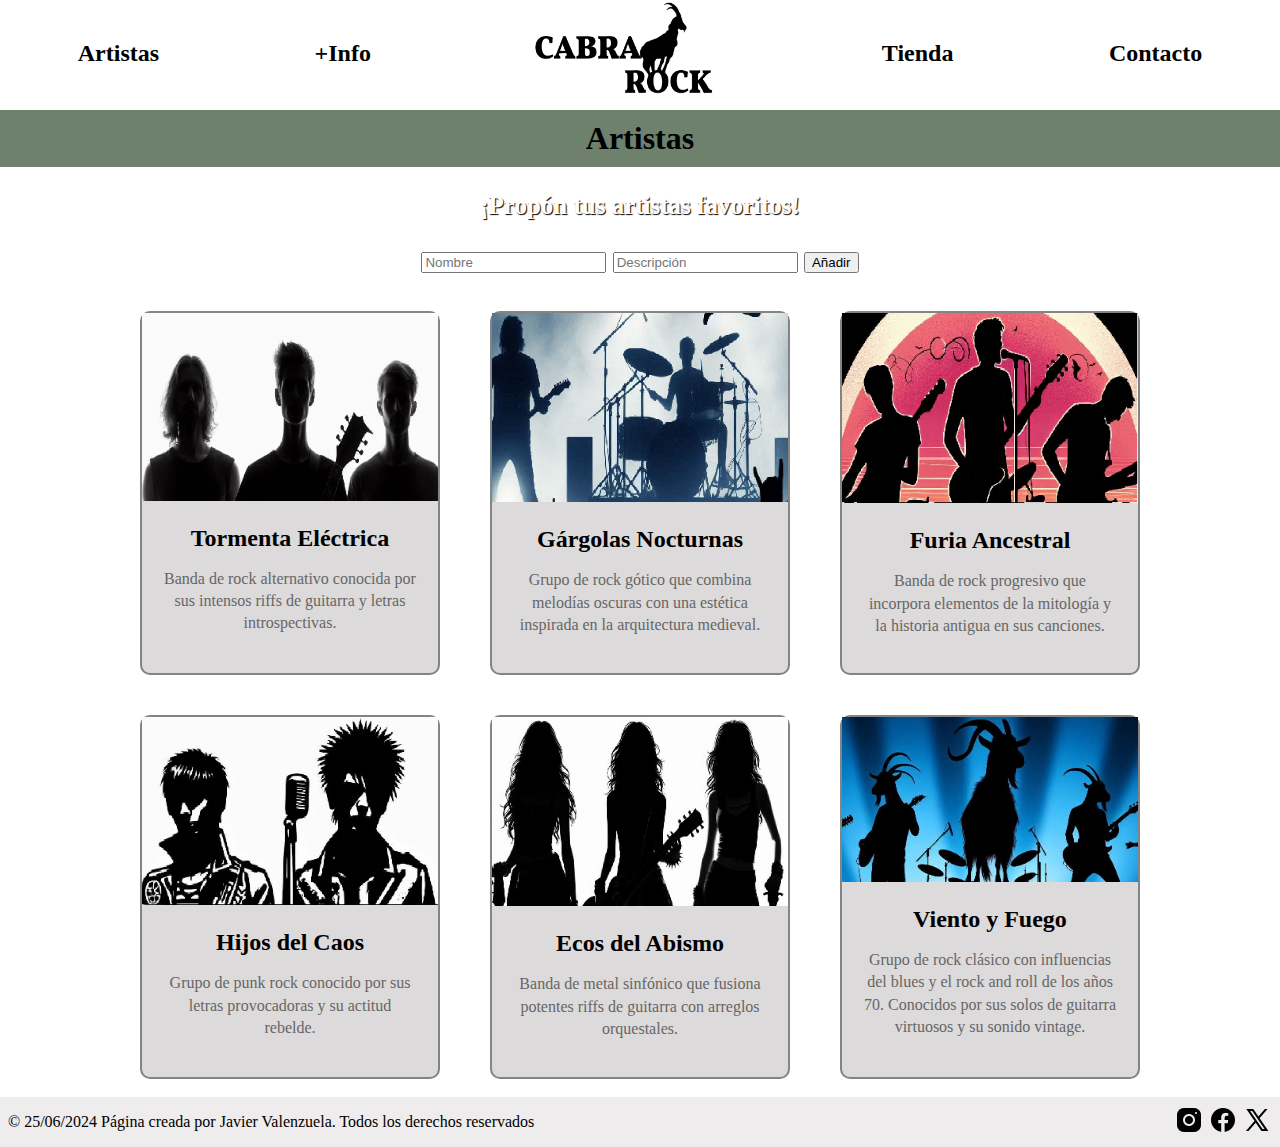
==== html/artists.html @ aad172da "ultimos cambios" ====
<!DOCTYPE html>
<html lang="en">

<head>
    <meta charset="UTF-8">
    <meta name="viewport" content="width=device-width, initial-scale=1.0">
    <title>Artistas</title>
    <link rel="stylesheet" href="../css.css">
</head>

<body onload="showBands()">
    <header>
        <!-- <div class="downloadApp">
            <p>Descarga la <a href=""><b>App</b></a></p>
        </div> -->
        <div class="selection">
            <a href="artists.html"><b>Artistas</b></a>
            <a href="info.html"><b>+Info</b></a>
            <a href="index.html"><img src="/img/logoHead.png" ></a>
            <a href="shop.html"><b>Tienda</b></a>
            <a href="contact.html"><b>Contacto</b></a>
        </div>
    </header>
    
    <div class="backGroundImage">
        <h1 class="titleHeader">Artistas</h1>
        <div id="newArtist">
            <p><b>¡Propón tus artistas favoritos! </b></p>
            <input class="newArtistInput" id="inputNameArtist" placeholder="Nombre">
            <input class="newArtistInput" id="inputDesArtist" placeholder="Descripción">
            <button onclick="addNewArtist()">Añadir</button>
        </div>
        <br />
        <div class="cards-container" id="cardsContainer">
        </div>
    </div>

    <footer class="footer">
        <div id="izq">
            <span>© 25/06/2024 Página creada por Javier Valenzuela. Todos los derechos reservados</span>
        </div>
        <nav id="nav_footer">
            <a href=""><img src="/img/instagram.png"></a>
            <a href=""><img src="/img/facebook.png"></a>
            <a href=""><img src="/img/twitterx.png"></a>
        </nav>
    </footer>

    <script src="../script.js"></script>
</body>

</html>
---- css.css ----
* {
    box-sizing: border-box;
  }

body {
    /* background-color: black; */
    background-image: url('/img/fondo.jpg');
    position: relative;
    margin: 0;
    padding-bottom: 3em;
    min-height: 100vh;
}


.downloadApp {
    display: flex;
    justify-content: center;

}

.downloadApp a {
    text-decoration: none;
    color: black;
}

.selection {
    display: flex;
    justify-content: space-around;
    align-items: center;
    background-color: white;
    width: 100%;
    
}

.selection a {
    text-decoration: none;
    color: black;
    font-size: x-large;
}

.selection a::after {
    content: "";
    display: block;
    width: 0;
    height: 4px;
    background-color: rgb(109, 129, 109);;
    transition: all 300ms;
}

.selection a:hover::after {
    width: 100%;
}

.selection img {
    max-width: 100%;
    height: auto;
    width: 200px;
    height: 100px;
}

#imgHome {
    position: absolute;
    top: 10;
    left: 0;
    width: 100%;
    height: 100%;
    object-fit: cover;
}

#imgIndex {
    position: relative;
    width: 100%;
    height: 84vh;
    text-align: center;
}

#textCenter {
    position: absolute;
    top: 50%;
    left: 50%;
    transform: translate(-50%, -50%);
    background-color: rgba(151, 151, 151, 0.79);
    border-radius: 20px;
    padding: 4vw;
}

#textCenter p {
    font-size: 3vw;
}

#textBotton {
    text-align: center;
    background-color: rgb(109, 129, 109);
    padding: 8px;
    font-size: x-large;
    color: white;
}

#textBotton:hover {
    background-color: white;
    color: rgb(27, 117, 27);
    cursor: pointer;
}

footer {
    display: flex;
    background-color: rgb(238, 236, 236);
    justify-content: space-between;
    align-items: center;
    padding: 8px;
    position: absolute;
    bottom: 0;
    width: 100%;
}

footer svg {
    padding: 20px;
    padding-left: 50px;
    width: 60px;
    height: 20px;
}

/* Artistas */
.backGroundImage{
    background-image: url('/img/fondo.jpg');
}

.titleHeader {
    text-align: center;
    background-color: rgb(109, 129, 109);
    padding: 10px;
    margin: 0;
    flex: 1;
    text-align: center;
}


.cards-container {
    display: flex;
    flex-wrap: wrap;
    justify-content: center;
    margin-left: 100px;
    margin-right: 100px;
}

.container {
    width: 300px;
    margin: 20px;
    border: 2px solid #858484;
    border-radius: 10px;
    background-color: #dcdada;
    text-align: center;
    margin-left: 25px;
    margin-right: 25px;
}

.imgArtists {
    width: 100%;
    height: auto;
}

.infArtists {
    padding: 20px;
}

.nameArtists {
    margin: 0;
    font-size: 1.5em;
    color: #000000;
    word-wrap: break-word;
}

.descriptionArtists {
    color: #666;
    font-size: 1em;
    line-height: 1.4;
    word-wrap: break-word;
}

#newArtist {
    font-size: 25px;
    color: white;
    text-align: center;
    justify-content: center;
    text-shadow: 
        1px 1px 1px rgb(0, 0, 0);
}

/* Tienda */

.containerMerchand {
    display: flex;
    flex-wrap: wrap;
    justify-content: center;
    gap: 16px; /* Espacio entre las tarjetas */
    padding: 20px;
}

.cardMerchand {
    display: flex;
    flex-direction: column;
    align-items: center;
    border: 1px solid #ddd;
    border-radius: 8px;
    padding: 16px;
    max-width: 300px;
    box-shadow: 0 2px 4px rgba(0, 0, 0, 0.1);
    background-color: #dcdada;
    ;
    margin: 10px;
}

.cardMerchand img {
    max-width: 100%;
    height: auto;
    border-radius: 8px;
}

.infMerchand {
    display: flex;
    flex-direction: column;
    justify-content: space-between; 
    height: 100%; 
}

.price {
    font-size: 18px;
    font-weight: bold;
    margin-bottom: 8px;
    text-align: center;
}

.sizeSelect {
    display: flex;
    justify-content: space-between;
    align-items: center;
    margin-bottom: 16px;
}

.sizeSelect p {
    margin: 0;
    font-size: 16px;
}

.sizeSelect select {
    margin-left: 8px;
    padding: 4px;
    font-size: 16px;
}

.quantityAdd {
    display: flex;
    justify-content:end;
    align-items: center;
}

.quantityAdd input {
    width: 60px;
    padding: 4px;
    font-size: 16px;
}

.quantityAdd button {
    margin-left: 10px;
    padding: 8px 8px;
    font-size: 16px;
    background-color: #5c5c5c;
    color: white;
    border: none;
    border-radius: 4px;
    cursor: pointer;
}

.quantityAdd button:hover {
    background-color: rgb(109, 129, 109);
}


.titleHeaderShop{
    display: flex;
    align-items: center;
    background-color: rgb(109, 129, 109);
}

#shoppingBasket {
    display: flex;
    align-items: center;
    margin-right: 15px;
    color: white;
}

/*  */

#shoppingList {
    display: none;
    border: 1px solid #000;
    padding: 10px;
    background-color: #fff;
    position: fixed;
    right: 10px;
    top: 50px;
    width: 300px;
    z-index: 1000;
    box-shadow: 0 4px 8px rgba(0, 0, 0, 0.1);
}
#shoppingBasket {
    position: relative;
}
.buttonPay {
    display: block;
    margin-top: 10px;
    padding: 5px 10px;
    background-color: #4CAF50;
    color: white;
    border: none;
    cursor: pointer;
}

/* CONTACTO */

.buttonContact{
    padding: 8px 8px;
    font-size: 16px;
    background-color: #5c5c5c;
    color: white;
    border: none;
    border-radius: 4px;
    cursor: pointer;
}

.buttonContact:hover{
    background-color: rgb(109, 129, 109);
}

.formContainer {
    margin-top: 50px;
    background-color: rgba(0, 0, 0, 0.8); 
    padding: 30px;
    border-radius: 15px; 
    box-shadow: 0 0 15px rgba(0, 0, 0, 0.5);
    color: #ffffff;
    width: 450px; 
    text-align: left;
    position: absolute;
    left: 50%;
    top: 50%;
    transform: translate(-50%, -50%);
}

.formContainer label, 
.formContainer input, 
.formContainer textarea, 
.formContainer .buttonContact {
    width: 100%;
    margin-bottom: 15px;
}

.formContainer input, 
.formContainer textarea {
    padding: 10px;
    border: 1px solid #444;
    border-radius: 5px; 
    background-color: #333;
    color: #fff;
    font-size: 14px;
}

.inputContainer {
    position: relative;
}


.inputContainer .emailIcon {
    position: absolute;
    top: 38%;
    right: 5px;
    transform: translateY(-50%);
}

#imgGoat {
    position: fixed;
    bottom: 25px;
    right: 1px;
    width: 250px; 
}

#messageContainer {
  top: 0;
  left: 0;
  width: 100%;
  height: 100%;
  display: flex;
  justify-content: center;
  align-items: center;
  background-color: rgba(0, 0, 0, 0.5); /* Fondo semitransparente */
  z-index: 1000; /* Asegura que esté por encima de otros elementos */
}

.messageContact {
  background-color: white;
  padding: 20px;
  border-radius: 5px;
  box-shadow: 0px 0px 10px rgba(0, 0, 0, 0.1);
  text-align: center;
}


/* +Info */

#moreInf {
    position: absolute;
    top: 50%;
    left: 50%;
    transform: translate(-50%, -50%);
    background-color: rgba(0, 0, 0, 0.8);
    border-radius: 8px;
    color: white;
    text-align: center;
}
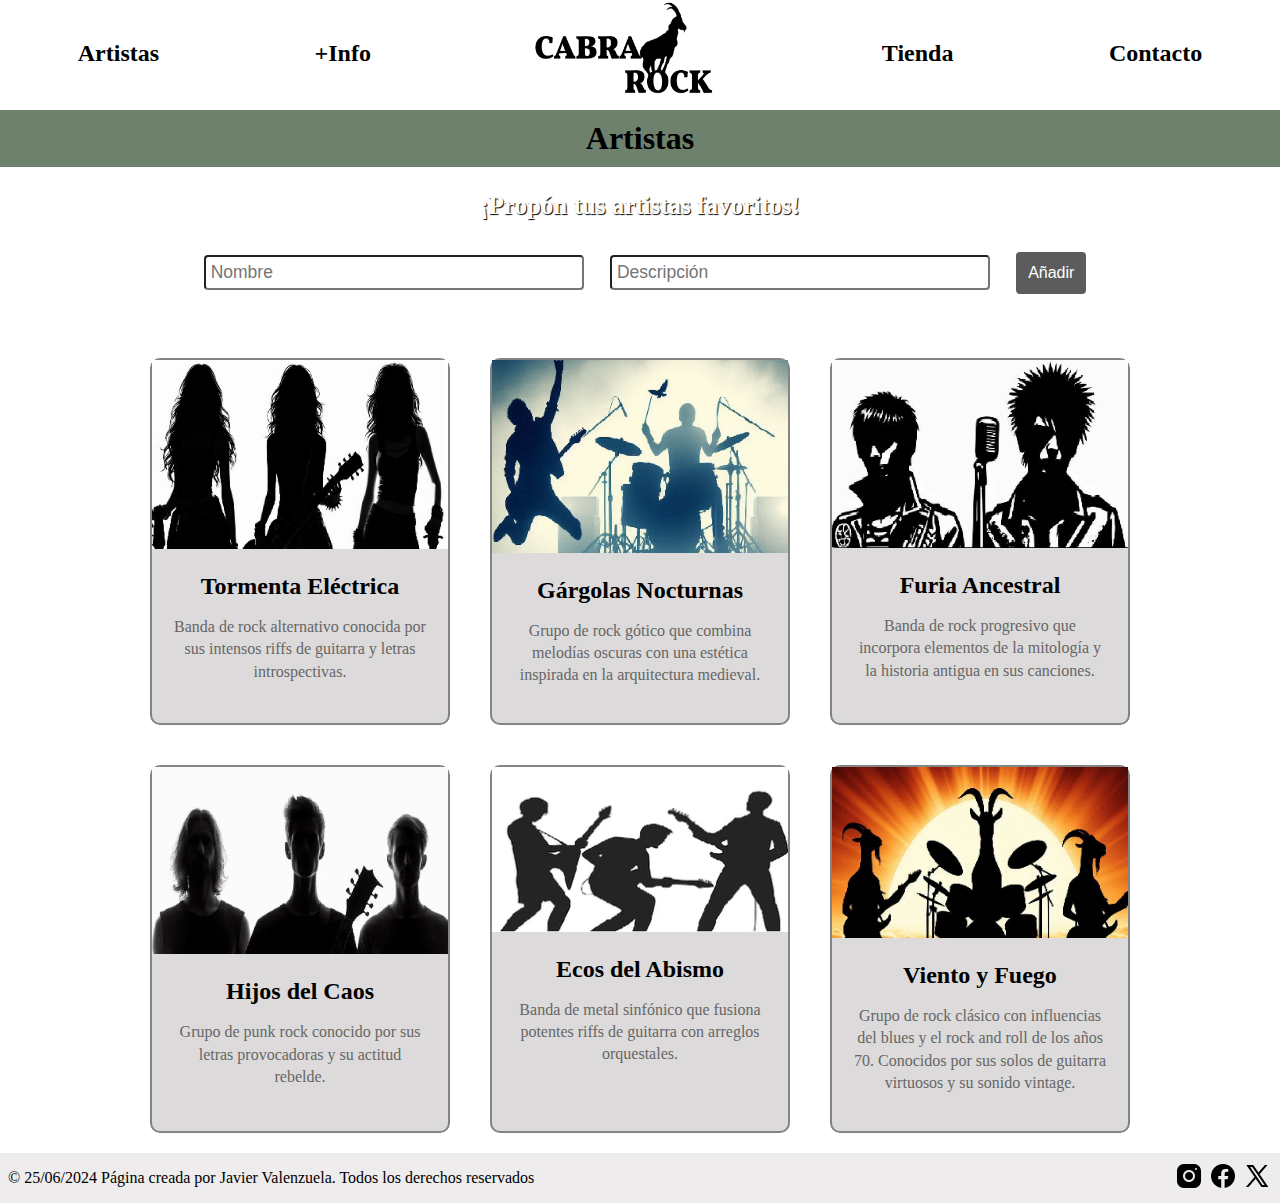
==== commit 0a523012: "version movil" ====
--- a/html/artists.html
+++ b/html/artists.html
@@ -16,25 +16,26 @@
         <div class="selection">
             <a href="artists.html"><b>Artistas</b></a>
             <a href="info.html"><b>+Info</b></a>
-            <a href="index.html"><img src="/img/logoHead.png" ></a>
+            <a href="../index.html"><img src="/img/logoHead.png" ></a>
             <a href="shop.html"><b>Tienda</b></a>
             <a href="contact.html"><b>Contacto</b></a>
         </div>
     </header>
     
-    <div class="backGroundImage">
-        <h1 class="titleHeader">Artistas</h1>
-        <div id="newArtist">
-            <p><b>¡Propón tus artistas favoritos! </b></p>
-            <input class="newArtistInput" id="inputNameArtist" placeholder="Nombre">
-            <input class="newArtistInput" id="inputDesArtist" placeholder="Descripción">
-            <button onclick="addNewArtist()">Añadir</button>
-        </div>
-        <br />
-        <div class="cards-container" id="cardsContainer">
+    <div class="content">
+        <div class="backGroundImage">
+            <h1 class="titleHeader">Artistas</h1>
+            <div id="newArtist">
+                <p><b>¡Propón tus artistas favoritos! </b></p>
+                <input class="newArtistInput" id="inputNameArtist" placeholder="Nombre">
+                <input class="newArtistInput" id="inputDesArtist" placeholder="Descripción">
+                <button onclick="addNewArtist()">Añadir</button>
+            </div>
+            <br />
+            <div class="cards-container" id="cardsContainer">
+            </div>
         </div>
     </div>
-
     <footer class="footer">
         <div id="izq">
             <span>© 25/06/2024 Página creada por Javier Valenzuela. Todos los derechos reservados</span>
--- a/css.css
+++ b/css.css
@@ -1,17 +1,18 @@
-
 * {
     box-sizing: border-box;
-  }
-
+}
+
+html,
 body {
-    /* background-color: black; */
-    background-image: url('/img/fondo.jpg');
-    position: relative;
-    margin: 0;
-    padding-bottom: 3em;
-    min-height: 100vh;
-}
-
+    height: 100%;
+    margin: 0;
+    display: flex;
+    flex-direction: column;
+}
+
+.content {
+    flex: 1;
+}
 
 .downloadApp {
     display: flex;
@@ -24,13 +25,13 @@
     color: black;
 }
 
+
 .selection {
     display: flex;
     justify-content: space-around;
     align-items: center;
     background-color: white;
     width: 100%;
-    
 }
 
 .selection a {
@@ -44,7 +45,7 @@
     display: block;
     width: 0;
     height: 4px;
-    background-color: rgb(109, 129, 109);;
+    background-color: rgb(109, 129, 109);
     transition: all 300ms;
 }
 
@@ -59,89 +60,137 @@
     height: 100px;
 }
 
-#imgHome {
-    position: absolute;
-    top: 10;
-    left: 0;
-    width: 100%;
-    height: 100%;
-    object-fit: cover;
-}
-
-#imgIndex {
-    position: relative;
-    width: 100%;
-    height: 84vh;
-    text-align: center;
+
+@media (max-width: 768px) {
+    .selection {
+        justify-content: center;
+        flex-wrap: wrap;
+    }
+
+    .selection a {
+        font-size: small;
+        margin: 3px;
+    }
+
+    .selection img {
+        width: 100px;
+        height: 50px;
+        margin: 5px;
+    }
+}
+
+.backGroundImageIndex {
+    background-image: url('/img/indexImg.png'); 
+    background-size: cover;
+    text-align: center;
+    padding: 310px; 
+
+    @media (max-width: 480px) {
+        padding: 70% 20px; 
+    }
 }
 
 #textCenter {
-    position: absolute;
+    position: fixed; 
     top: 50%;
     left: 50%;
     transform: translate(-50%, -50%);
-    background-color: rgba(151, 151, 151, 0.79);
-    border-radius: 20px;
-    padding: 4vw;
+    margin: 0;
+    padding: 20px;
+    border-radius: 10px;
+    color: black;
+    background-color: #5c5c5ca8;
 }
 
 #textCenter p {
-    font-size: 3vw;
-}
-
-#textBotton {
-    text-align: center;
-    background-color: rgb(109, 129, 109);
+    font-size: 3vw; /* Ajustar el tamaño de fuente según el diseño deseado */
+}
+
+
+
+.footer {
+    background-color: rgb(238, 236, 236);
+    display: flex;
+    justify-content: space-between;
+    align-items: center;
     padding: 8px;
-    font-size: x-large;
-    color: white;
-}
-
-#textBotton:hover {
-    background-color: white;
-    color: rgb(27, 117, 27);
+    width: 100%;
+    flex-shrink: 0;
+}
+
+@media (max-width: 600px) {
+    .footer {
+        flex-direction: column;
+        align-items: flex-start;
+    }
+
+    #nav_footer {
+        display: flex;
+        justify-content: center;
+        width: 100%;
+    }
+
+    #nav_footer a {
+        margin: 0 10px;
+    }
+}
+
+/* Artistas */
+.backGroundImage {
+    background-image: url('/img/fondo.jpg');
+    background-size: cover;
+}
+
+
+.titleHeader {
+    text-align: center;
+    background-color: rgb(109, 129, 109);
+    padding: 10px;
+    margin: 0;
+    flex: 1;
+    text-align: center;
+}
+
+
+#newArtist {
+    font-size: 25px;
+    color: white;
+    text-align: center;
+    justify-content: center;
+    text-shadow: 1px 1px 1px rgb(0, 0, 0);
+    margin: 20px 0;
+}
+
+.newArtistInput {
+    margin: 10px;
+    font-size: 0.7em;
+    padding: 5px;
+    width: calc(80% - 22px);
+    max-width: 380px;
+    border-radius: 4px;
+}
+
+#newArtist button {
+    margin-left: 10px;
+    padding: 12px 12px;
+    font-size: 16px;
+    background-color: #5c5c5c;
+    color: white;
+    border: none;
+    border-radius: 4px;
     cursor: pointer;
 }
 
-footer {
-    display: flex;
-    background-color: rgb(238, 236, 236);
-    justify-content: space-between;
-    align-items: center;
-    padding: 8px;
-    position: absolute;
-    bottom: 0;
-    width: 100%;
-}
-
-footer svg {
-    padding: 20px;
-    padding-left: 50px;
-    width: 60px;
-    height: 20px;
-}
-
-/* Artistas */
-.backGroundImage{
-    background-image: url('/img/fondo.jpg');
-}
-
-.titleHeader {
-    text-align: center;
-    background-color: rgb(109, 129, 109);
-    padding: 10px;
-    margin: 0;
-    flex: 1;
-    text-align: center;
-}
-
+#newArtist button:hover {
+    background-color: rgb(109, 129, 109);
+}
 
 .cards-container {
     display: flex;
     flex-wrap: wrap;
     justify-content: center;
-    margin-left: 100px;
-    margin-right: 100px;
+    margin: 0 auto;
+    max-width: 1200px;
 }
 
 .container {
@@ -151,8 +200,6 @@
     border-radius: 10px;
     background-color: #dcdada;
     text-align: center;
-    margin-left: 25px;
-    margin-right: 25px;
 }
 
 .imgArtists {
@@ -178,14 +225,6 @@
     word-wrap: break-word;
 }
 
-#newArtist {
-    font-size: 25px;
-    color: white;
-    text-align: center;
-    justify-content: center;
-    text-shadow: 
-        1px 1px 1px rgb(0, 0, 0);
-}
 
 /* Tienda */
 
@@ -193,7 +232,8 @@
     display: flex;
     flex-wrap: wrap;
     justify-content: center;
-    gap: 16px; /* Espacio entre las tarjetas */
+    gap: 16px;
+    /* Espacio entre las tarjetas */
     padding: 20px;
 }
 
@@ -220,8 +260,8 @@
 .infMerchand {
     display: flex;
     flex-direction: column;
-    justify-content: space-between; 
-    height: 100%; 
+    justify-content: space-between;
+    height: 100%;
 }
 
 .price {
@@ -251,7 +291,7 @@
 
 .quantityAdd {
     display: flex;
-    justify-content:end;
+    justify-content: end;
     align-items: center;
 }
 
@@ -277,7 +317,7 @@
 }
 
 
-.titleHeaderShop{
+.titleHeaderShop {
     display: flex;
     align-items: center;
     background-color: rgb(109, 129, 109);
@@ -304,9 +344,11 @@
     z-index: 1000;
     box-shadow: 0 4px 8px rgba(0, 0, 0, 0.1);
 }
+
 #shoppingBasket {
     position: relative;
 }
+
 .buttonPay {
     display: block;
     margin-top: 10px;
@@ -319,7 +361,7 @@
 
 /* CONTACTO */
 
-.buttonContact{
+.buttonContact {
     padding: 8px 8px;
     font-size: 16px;
     background-color: #5c5c5c;
@@ -329,18 +371,16 @@
     cursor: pointer;
 }
 
-.buttonContact:hover{
+.buttonContact:hover {
     background-color: rgb(109, 129, 109);
 }
 
 .formContainer {
-    margin-top: 50px;
-    background-color: rgba(0, 0, 0, 0.8); 
+    background-color: rgba(0, 0, 0, 0.8);
     padding: 30px;
-    border-radius: 15px; 
+    border-radius: 15px;
     box-shadow: 0 0 15px rgba(0, 0, 0, 0.5);
     color: #ffffff;
-    width: 450px; 
     text-align: left;
     position: absolute;
     left: 50%;
@@ -348,19 +388,27 @@
     transform: translate(-50%, -50%);
 }
 
-.formContainer label, 
-.formContainer input, 
-.formContainer textarea, 
+@media (max-width: 600px) {
+    .formContainer {
+        margin-top: 30%;
+        width: 90%;
+        max-width: none;
+    }
+}
+
+.formContainer label,
+.formContainer input,
+.formContainer textarea,
 .formContainer .buttonContact {
     width: 100%;
     margin-bottom: 15px;
 }
 
-.formContainer input, 
+.formContainer input,
 .formContainer textarea {
     padding: 10px;
     border: 1px solid #444;
-    border-radius: 5px; 
+    border-radius: 5px;
     background-color: #333;
     color: #fff;
     font-size: 14px;
@@ -373,48 +421,71 @@
 
 .inputContainer .emailIcon {
     position: absolute;
-    top: 38%;
-    right: 5px;
+    top: 0%;
+    left: 100%;
     transform: translateY(-50%);
 }
 
 #imgGoat {
-    position: fixed;
+
+    position: absolute;
     bottom: 25px;
     right: 1px;
-    width: 250px; 
+    width: 250px;
+}
+
+@media screen and (max-width: 600px) {
+    #imgGoat {
+        display: none;
+    }
 }
 
 #messageContainer {
-  top: 0;
-  left: 0;
-  width: 100%;
-  height: 100%;
-  display: flex;
-  justify-content: center;
-  align-items: center;
-  background-color: rgba(0, 0, 0, 0.5); /* Fondo semitransparente */
-  z-index: 1000; /* Asegura que esté por encima de otros elementos */
+    top: 0;
+    left: 0;
+    width: 100%;
+    height: 100%;
+    display: flex;
+    justify-content: center;
+    align-items: center;
+    background-color: rgba(0, 0, 0, 0.5);
+    /* Fondo semitransparente */
+    z-index: 1000;
+    /* Asegura que esté por encima de otros elementos */
 }
 
 .messageContact {
-  background-color: white;
-  padding: 20px;
-  border-radius: 5px;
-  box-shadow: 0px 0px 10px rgba(0, 0, 0, 0.1);
-  text-align: center;
+    background-color: white;
+    padding: 20px;
+    border-radius: 5px;
+    box-shadow: 0px 0px 10px rgba(0, 0, 0, 0.1);
+    text-align: center;
 }
 
 
 /* +Info */
 
 #moreInf {
-    position: absolute;
+    text-align: center;
+    position: fixed;
     top: 50%;
     left: 50%;
     transform: translate(-50%, -50%);
-    background-color: rgba(0, 0, 0, 0.8);
-    border-radius: 8px;
-    color: white;
-    text-align: center;
+    margin: 0;
+    padding: 20px;
+    border-radius: 10px;
+    color: white;
+}
+
+.backGroundImageInf {
+    background-image: url('/img/fondo.jpg');
+    background-size: cover;
+    text-align: center;
+    padding: 282px;
+
+
+    @media (max-width: 480px) {
+        padding: 70% 20px;
+        /* Ajuste de padding para pantallas móviles */
+    }
 }